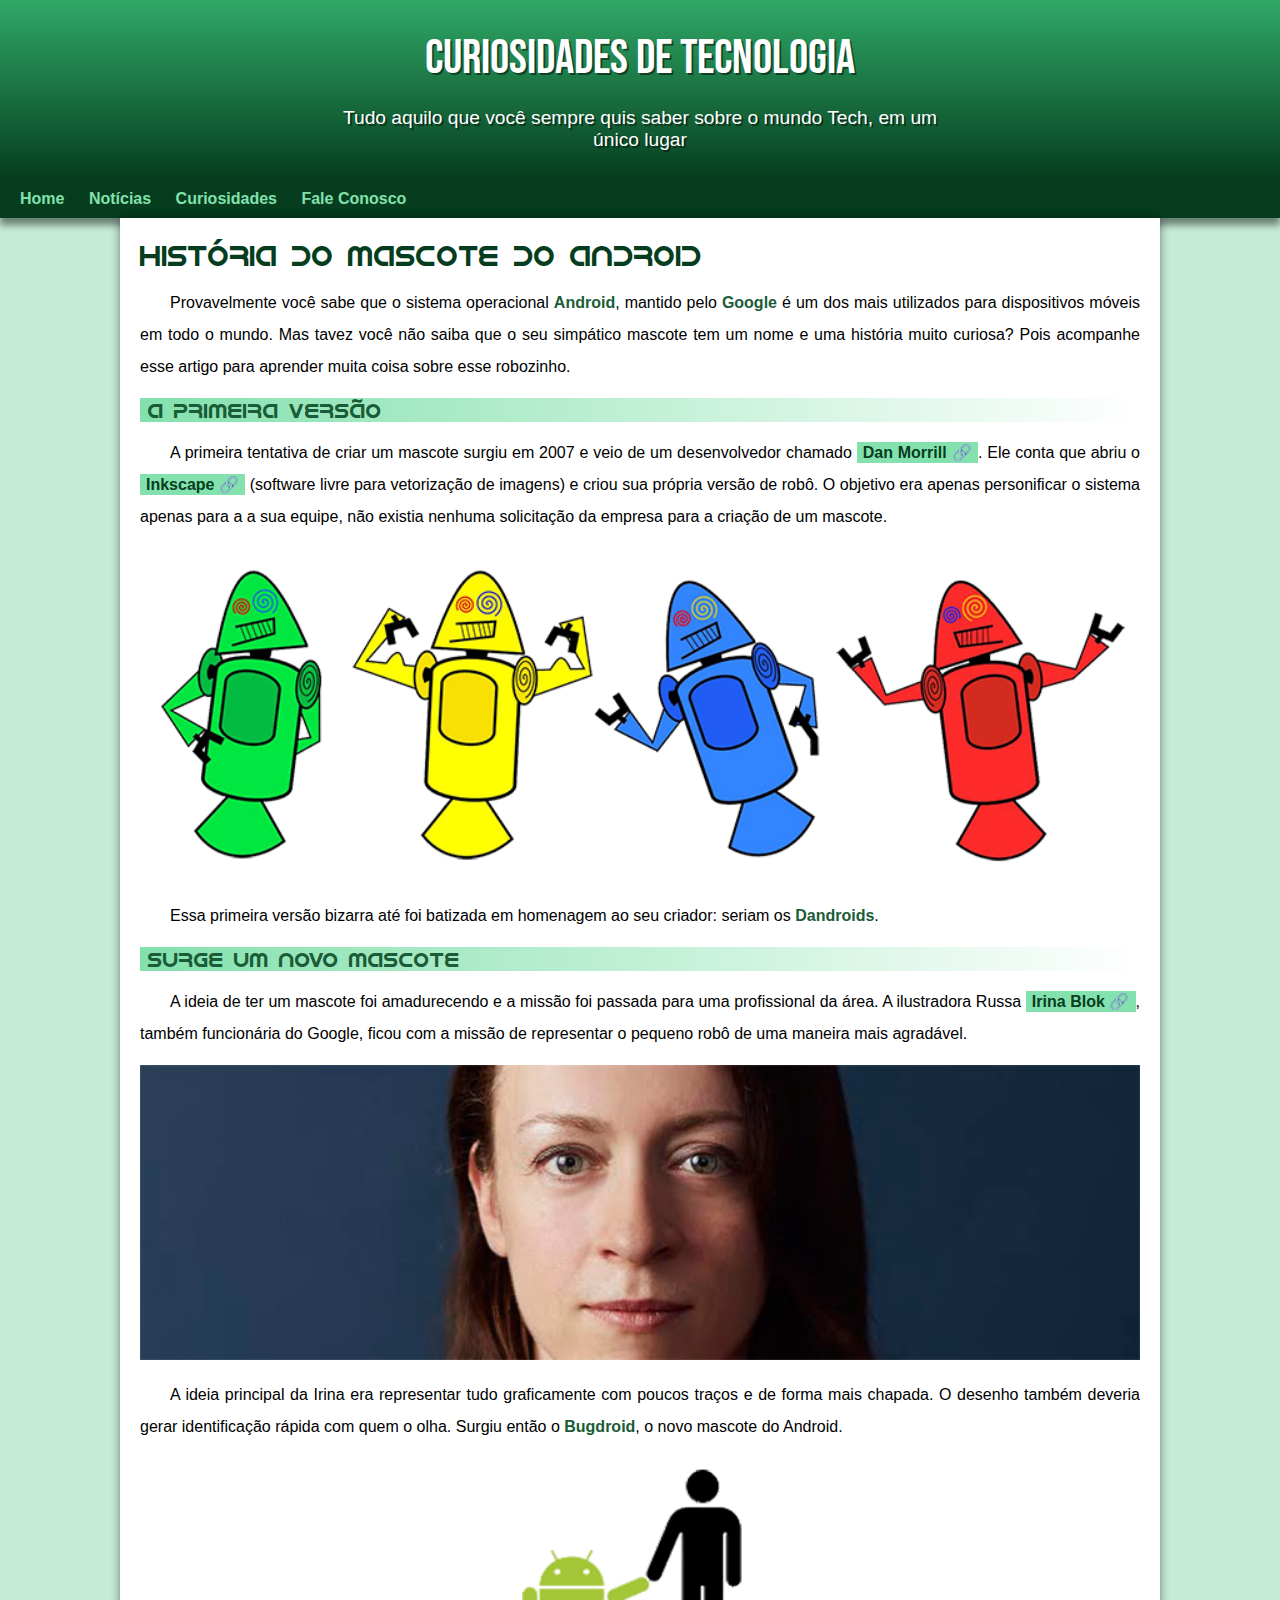
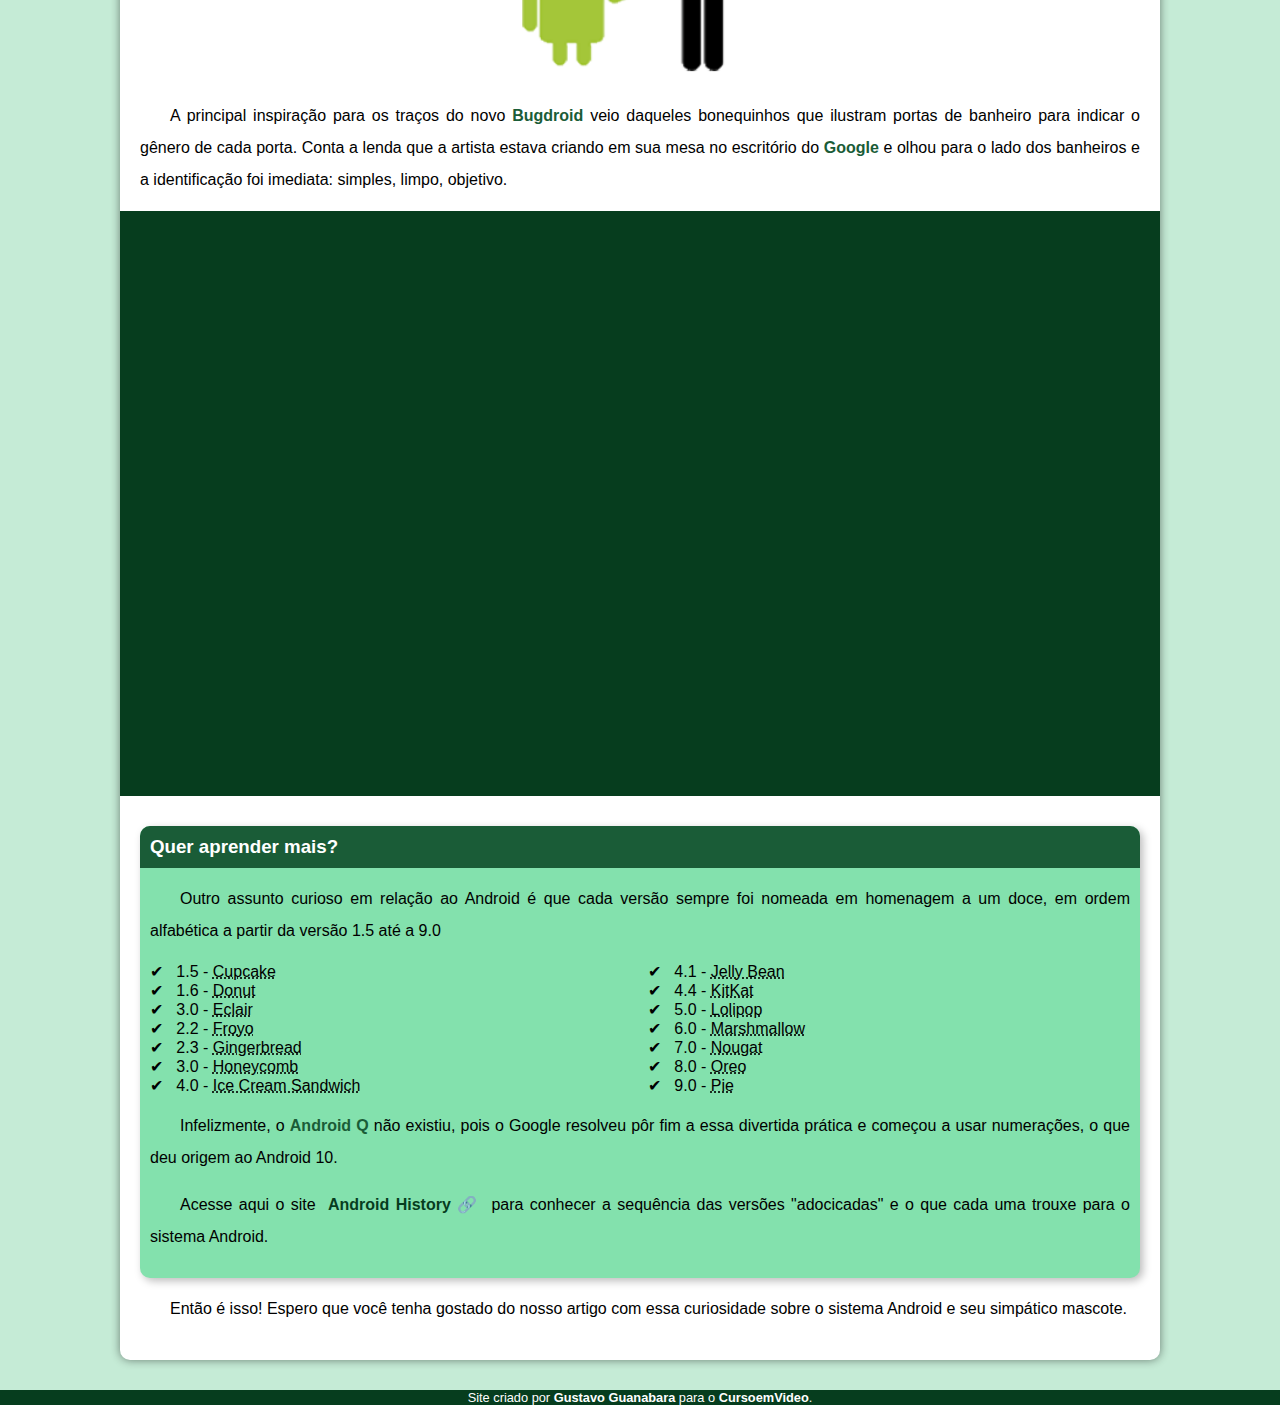
==== index.html @ 75bbc8ea "att" ====
<!DOCTYPE html>
<html lang="pt-br">
<head>
    <meta charset="UTF-8">
    <meta http-equiv="X-UA-Compatible" content="IE=edge">
    <meta name="viewport" content="width=device-width, initial-scale=1.0">
    <title>Como surgiu o mascote do Andoroid</title>
    <link rel="shortcut icon" href="imagens/favicon.ico" type="image/x-icon">
    <link rel="stylesheet" href="estilo/style.css">
</head>
<body>
    <header>
        <h1>Curiosidades de Tecnologia</h1>
        <p>Tudo aquilo que você sempre quis saber sobre o mundo Tech, em um único lugar</p>
    </header>
    <nav> 
        <a href="#">Home</a>
        <a href="#">Notícias</a>
        <a href="#">Curiosidades</a>
        <a href="#">Fale Conosco</a>
    </nav>
    <main>
        <article>
            <h1>História do Mascote do Android</h1>

            <p>Provavelmente você sabe que o sistema operacional <strong>Android</strong>, mantido pelo <strong>Google</strong> é um dos mais utilizados para dispositivos móveis em todo o mundo. Mas tavez você não saiba que o seu simpático mascote tem um nome e uma história muito curiosa? Pois acompanhe esse artigo para aprender muita coisa sobre esse robozinho.</p>

            <h2>A primeira versão</h2>

            <p>A primeira tentativa de criar um mascote surgiu em 2007 e veio de um desenvolvedor chamado <a href="https://androidcommunity.com/dan-morrill-shows-us-the-android-mascot-that-almost-was-20130103/" target="_blank" class="externo">Dan Morrill</a>. Ele conta que abriu o <a href="https://inkscape.org/" target="_blank" class="externo">Inkscape</a> (software livre para vetorização de imagens) e criou sua própria versão de robô. O objetivo era apenas personificar o sistema apenas para a a sua equipe, não existia nenhuma solicitação da empresa para a criação de um mascote.</p>

            <picture>
                <source media="(max-width: 670px)" srcset="imagens/dan-droids-pq.png">
                <img src="imagens/dan-droids.png" alt="Primeiro mascote do androide">
            </picture>

            <p>Essa primeira versão bizarra até foi batizada em homenagem ao seu criador: seriam os <strong>Dandroids</strong>.</p>

            <h2>Surge um novo mascote</h2>

            <p>A ideia de ter um mascote foi amadurecendo e a missão foi passada para uma profissional da área. A ilustradora Russa <a href="https://www.irinablok.com/" target="_blank" class="externo">Irina Blok</a>, também funcionária do Google, ficou com a missão de representar o pequeno robô de uma maneira mais agradável.</p>

            <picture>
                <source media="(max-width: 670px)" srcset="imagens/irina-blok-pq.jpg">
                <img src="imagens/irina-blok.jpg" alt="Irina Block, criadoa do Bugdroid">
            </picture>

            <p>A ideia principal da Irina era representar tudo graficamente com poucos traços e de forma mais chapada. O desenho também deveria gerar identificação rápida com quem o olha. Surgiu então o <strong>Bugdroid</strong>, o novo mascote do Android.</p>

            <img src="imagens/bugdroid.png" class="pequena" alt="Bugdroid">

            <p>A principal inspiração para os traços do novo <strong>Bugdroid</strong> veio daqueles bonequinhos que ilustram portas de banheiro para indicar o gênero de cada porta. Conta a lenda que a artista estava criando em sua mesa no escritório do <strong>Google</strong> e olhou para o lado dos banheiros e a identificação foi imediata: simples, limpo, objetivo.</p>

            <div class="video">
                <iframe width="560" height="315" src="https://www.youtube.com/embed/l2UDgpLz20M" title="YouTube video player" frameborder="0" allow="accelerometer; autoplay; clipboard-write; encrypted-media; gyroscope; picture-in-picture" allowfullscreen></iframe>
            </div>
            
           <aside>
                <h3>Quer aprender mais?</h3>

                <p>Outro assunto curioso em relação ao Android é que cada versão sempre foi nomeada em homenagem a um doce, em ordem alfabética a partir da versão 1.5 até a 9.0</p>

                <ul>
                    <li>
                        1.5 - <abbr title="Bolo de Copo">Cupcake</abbr>
                    </li>
                    <li>
                        1.6 - <abbr title="Rosquinha">Donut</abbr>
                    </li>
                    <li>
                        3.0 - <abbr title="Bomba">Eclair</abbr>
                    </li>
                    <li>
                        2.2 - <abbr title="Iogurte Congelado">Froyo</abbr>
                    </li>
                    <li>
                        2.3 - <abbr title="Biscoito de Gengibre">Gingerbread</abbr>
                    </li>
                    <li>
                        3.0 - <abbr title="Favo de Mel">Honeycomb</abbr>
                    </li>
                    <li>
                        4.0 - <abbr title="Sanduíche de Sorvete">Ice Cream Sandwich</abbr>
                    </li>
                    <li>
                        4.1 - <abbr title="Jujuba">Jelly Bean</abbr>
                    </li>
                    <li>
                        4.4 - <abbr title="KitKat">KitKat</abbr>
                    </li>
                    <li>
                        5.0 - <abbr title="Pirulito">Lolipop</abbr>
                    </li>
                    <li>
                        6.0 - <abbr title="Marshmallow">Marshmallow</abbr>
                    </li>
                    <li>
                        7.0 - <abbr title="Torrone">Nougat</abbr>
                    </li>
                    <li>
                        8.0 - <abbr title="Oreo">Oreo</abbr>
                    </li>
                    <li>
                        9.0 - <abbr title="Torta">Pie</abbr>
                    </li>
                </ul>

                <p>
                    Infelizmente, o <strong>Android Q</strong> não existiu, pois o Google resolveu pôr fim a essa divertida prática e começou a usar numerações, o que deu origem ao Android 10.
                </p>
                <p>
                    Acesse aqui o site <a href="https://www.android.com/intl/pt-BR_br/history/" target="_blank" class="externo">Android History</a> para conhecer a sequência das versões "adocicadas" e o que cada uma trouxe para o sistema Android.
                </p>
               
            </aside>
           
            <p>Então é isso! Espero que você tenha gostado do nosso artigo com essa curiosidade sobre o sistema Android e seu simpático mascote.</p>
        </article>
    </main>
    <footer>
        <p>Site criado por <a href="https://github.com/gustavoguanabara" target="_blank">Gustavo Guanabara</a> para o <a href="https://www.youtube.com/cursoemvideo" target="_blank">CursoemVideo</a>.</p>
    </footer>
</body>
</html>
---- estilo/style.css ----
@charset "UTF-8";

@import url('https://fonts.googleapis.com/css2?family=Bebas+Neue&family=Berkshire+Swash&display=swap');

@font-face{
    font-family: 'Android';
    src: url('../fontes/idroid.otf') format('opentype');
    font-weight: normal;
}

/*
#c5ebd6
#83e1ad
#3ddc84
#2fa866
#1a5c37
#063d1e
*/
:root{
    --cor0: #c5ebd6;
    --cor1: #83e1ad;
    --cor2: #3ddc84;
    --cor3: #2fa866;
    --cor4: #1a5c37;
    --cor5: #063d1e;
    
    --fonte-padrao: arial, verdana, helvetica, sans-serif;
    --fonte-destaque: 'Bebas Neue', serif;
    --fonte-android: 'Android', serif;
}
* {
    margin: 0px;
    padding: 0px;
}

body {
    background-color: var(--cor0);
    font-family: var(--fonte-padrao);
}

a.externo::after{
    content: '\00a0\1F517';
}
header {
    background-image: linear-gradient(to bottom, var(--cor3), var(--cor5));
    min-height: 150px;
    text-align: center;
    padding-top: 30px;
    
}
header > h1 {
    color: white;
    font-family: var(--fonte-destaque);
    font-size: 3em;
    font-weight: normal;
    margin-bottom: 20px;
    text-shadow: 2px 2px 0px rgba(0, 0, 0, 0.473);
    
}
header > p {
    font-family: var(--fonte-padrao);
    font-size: 1.2em;
    color: white;
    max-width: 600px;
    padding-right: 10px;
    padding-left: 10px;
    margin: auto;
    margin-bottom: 20px;
    text-shadow: 2px 2px 0px rgba(0, 0, 0, 0.473);

}
nav{
    background-color: var(--cor5);
    padding: 10px;
    box-shadow: 0px 7px 7px rgba(0, 0, 0, 0.459);
}
nav > a {
    color: var(--cor1);
    padding: 10px;
    border-radius: 5px;
    text-decoration: none;
    font-weight: bold;
    transition-duration: 0.3s;
}
nav > a:hover{
    background-color: var(--cor3);
    color: var(--cor5);
}
main{
    min-width: 300px;
    max-width: 1000px;
    margin: auto;
    margin-bottom: 30px;
    padding: 20px;
    background-color: white;
    box-shadow: 0px 0px 10px rgba(0, 0, 0, 0.466);
    border-bottom-left-radius: 10px;
    border-bottom-right-radius: 10px;
}


main  h1 {
    color: var(--cor5);
    font-family: var(--fonte-android);
    font-weight: normal;
    font-size: 1.8em;
}
main h2 {
    font-family: var(--fonte-android);
    color: var(--cor4);
    font-size: 1.3em;
    font-weight: normal;
    background-image: linear-gradient(to right, var(--cor1), transparent);
    text-indent: 8px;
}
main p {
    margin: 15px 0px 15px 0px;
    text-align: justify;
    text-indent: 30px;
    font-size: 1em;
    line-height: 2em;
}
main strong{
    color: var(--cor4);
    font-weight: bold;
    
}
main img {
    width: 100%;
}
main a {
    text-decoration: none;
    font-weight: bold;
    color: var(--cor5);
    background-color: var(--cor1);
    background-color: var(--cor1);
    padding: 2px 6px;
    
}
main a:hover{
    text-decoration: underline;
    color: var(--cor4);
}
main img.pequena{
    max-width: 350px;
    display: block;
    margin: auto;

}
div.video{
    background-color: var(--cor5);
    margin: 0px -20px 30px -20px;
    padding: 20px;
    padding-bottom: 56.5%;
    position: relative;
}
div.video > iframe{
    position: absolute;
    top: 5% ;
    left: 5%;
    width: 90%;
    height: 90%;
}
aside{
    background-color: var(--cor1);
    padding: 10px;
    border-radius: 10px;
    box-shadow: 3px 3px 8px rgba(0, 0, 0, 0.267);
}
aside > ul{
    list-style-position: inside;
    columns: 2;
    list-style-type: '\2714\00a0\00a0';
}
aside > h3 {
    background-color: var(--cor4);
    color: white;
    padding: 10px;
    margin: -10px -10px 0px -10px ;
    border-radius: 10px 10px 0px 0px;
}
footer{
    background-color: var(--cor5);
    color: white;
    text-align: center;
    font-size: 0.8em;
}
footer a {
    color: white;
    font-weight: bolder;
    text-decoration: none;
}
footer a:hover{
    text-decoration: underline;
    color: var(--cor1);
}
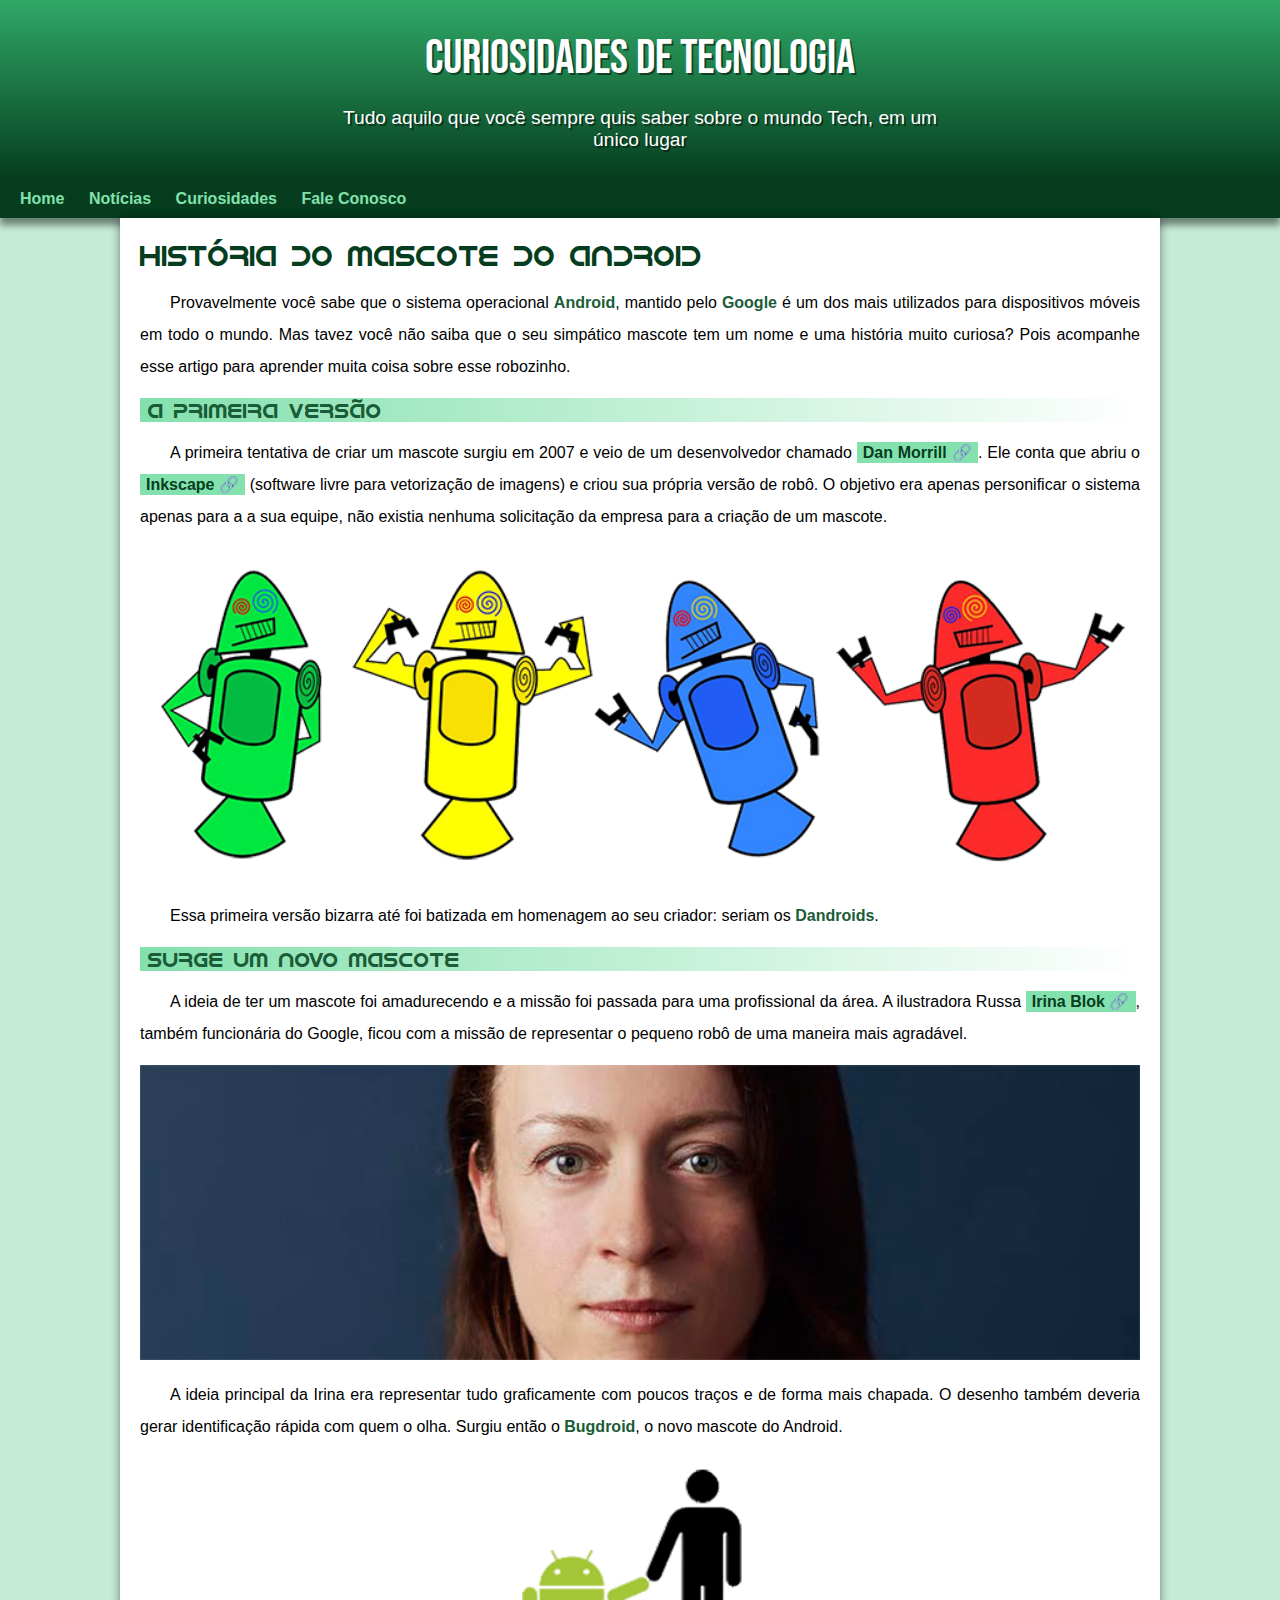
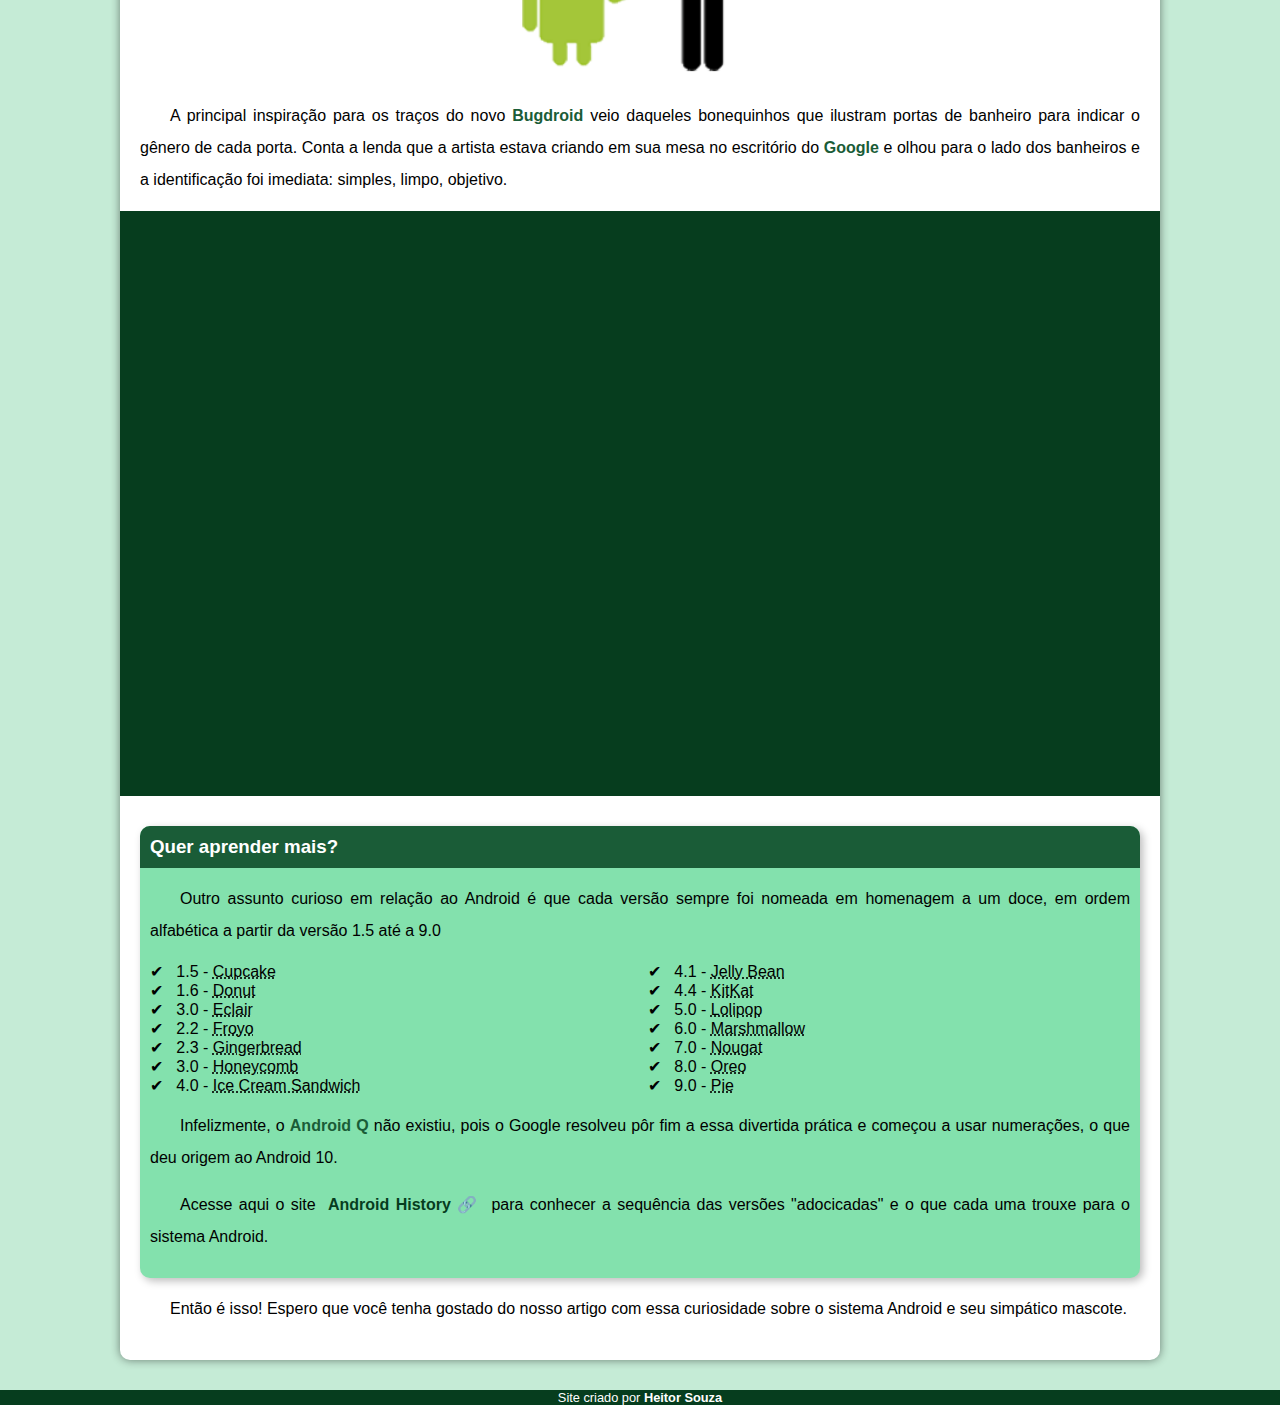
==== commit 4912b258: "att" ====
--- a/index.html
+++ b/index.html
@@ -118,7 +118,7 @@
         </article>
     </main>
     <footer>
-        <p>Site criado por <a href="https://github.com/gustavoguanabara" target="_blank">Gustavo Guanabara</a> para o <a href="https://www.youtube.com/cursoemvideo" target="_blank">CursoemVideo</a>.</p>
+        <p>Site criado por <a href="https://www.instagram.com/sousa_heitor7/" target="_blank">Heitor Souza</a></p>
     </footer>
 </body>
 </html>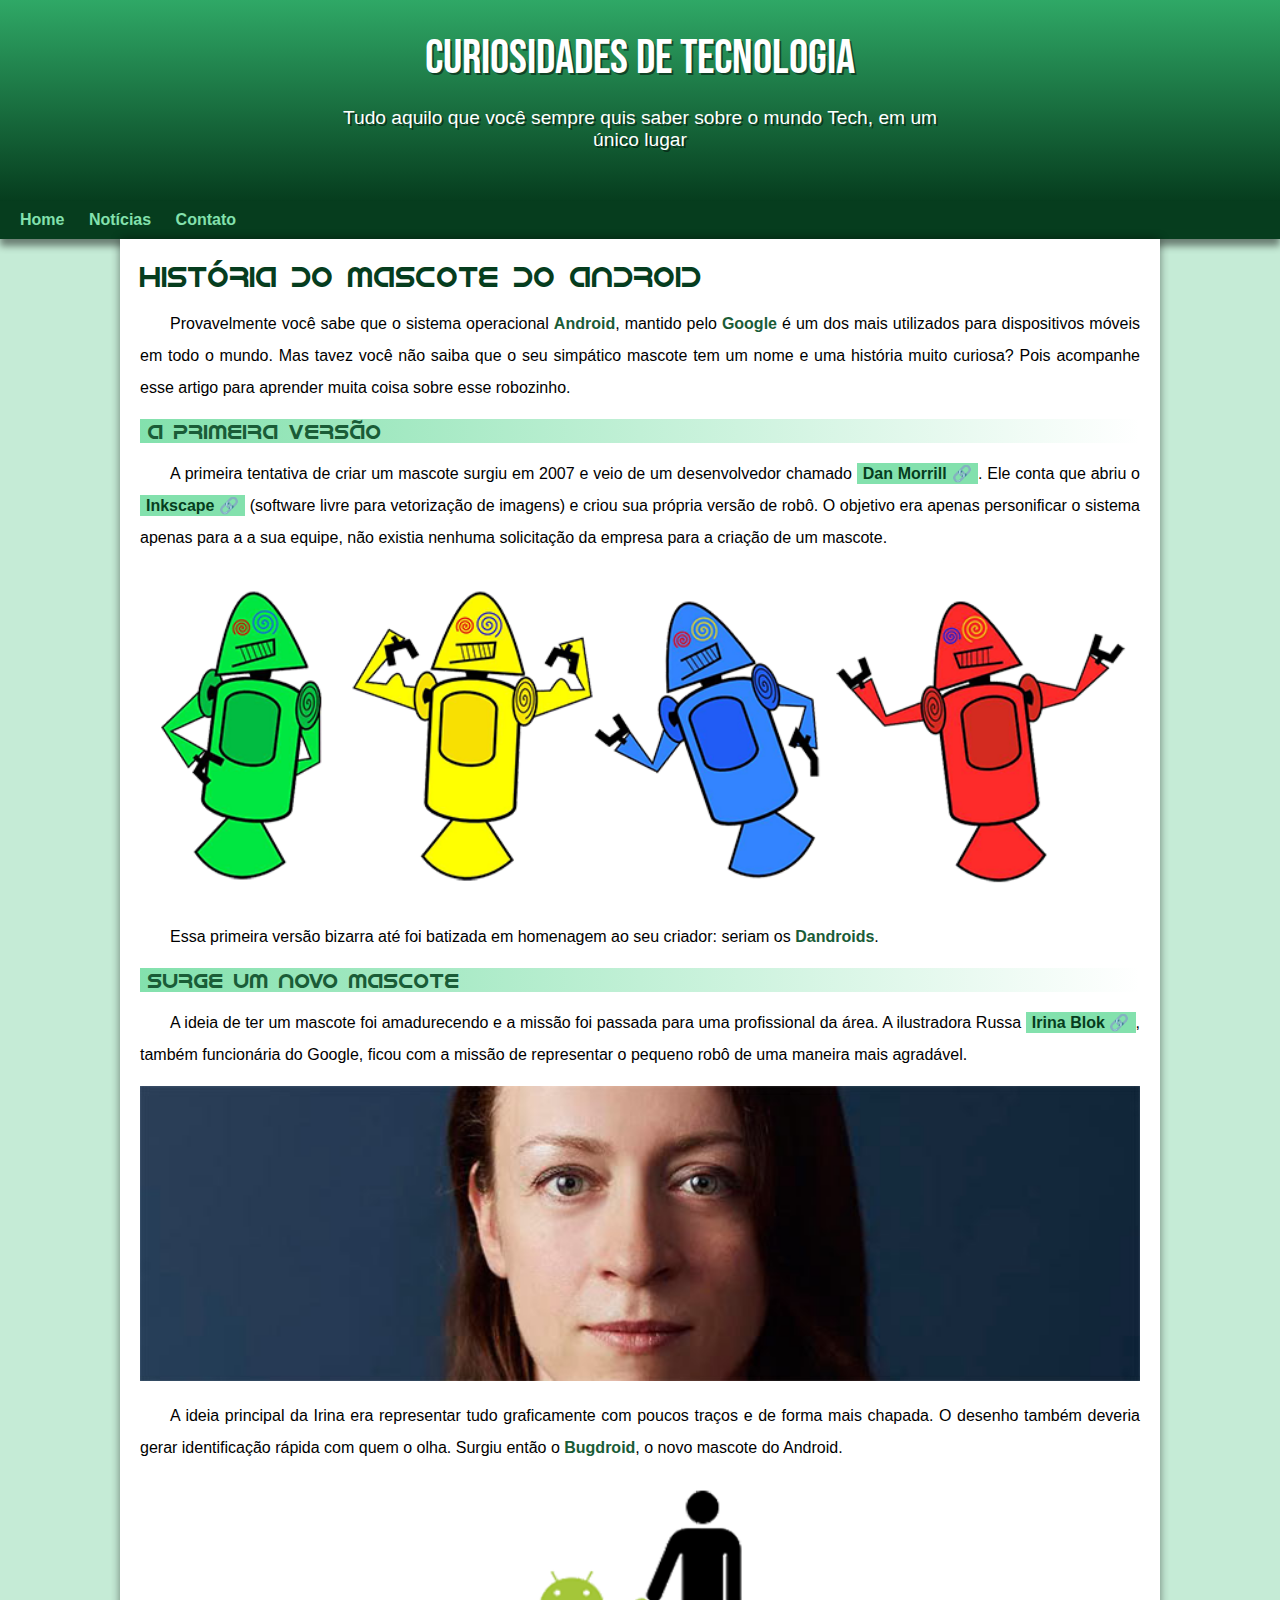
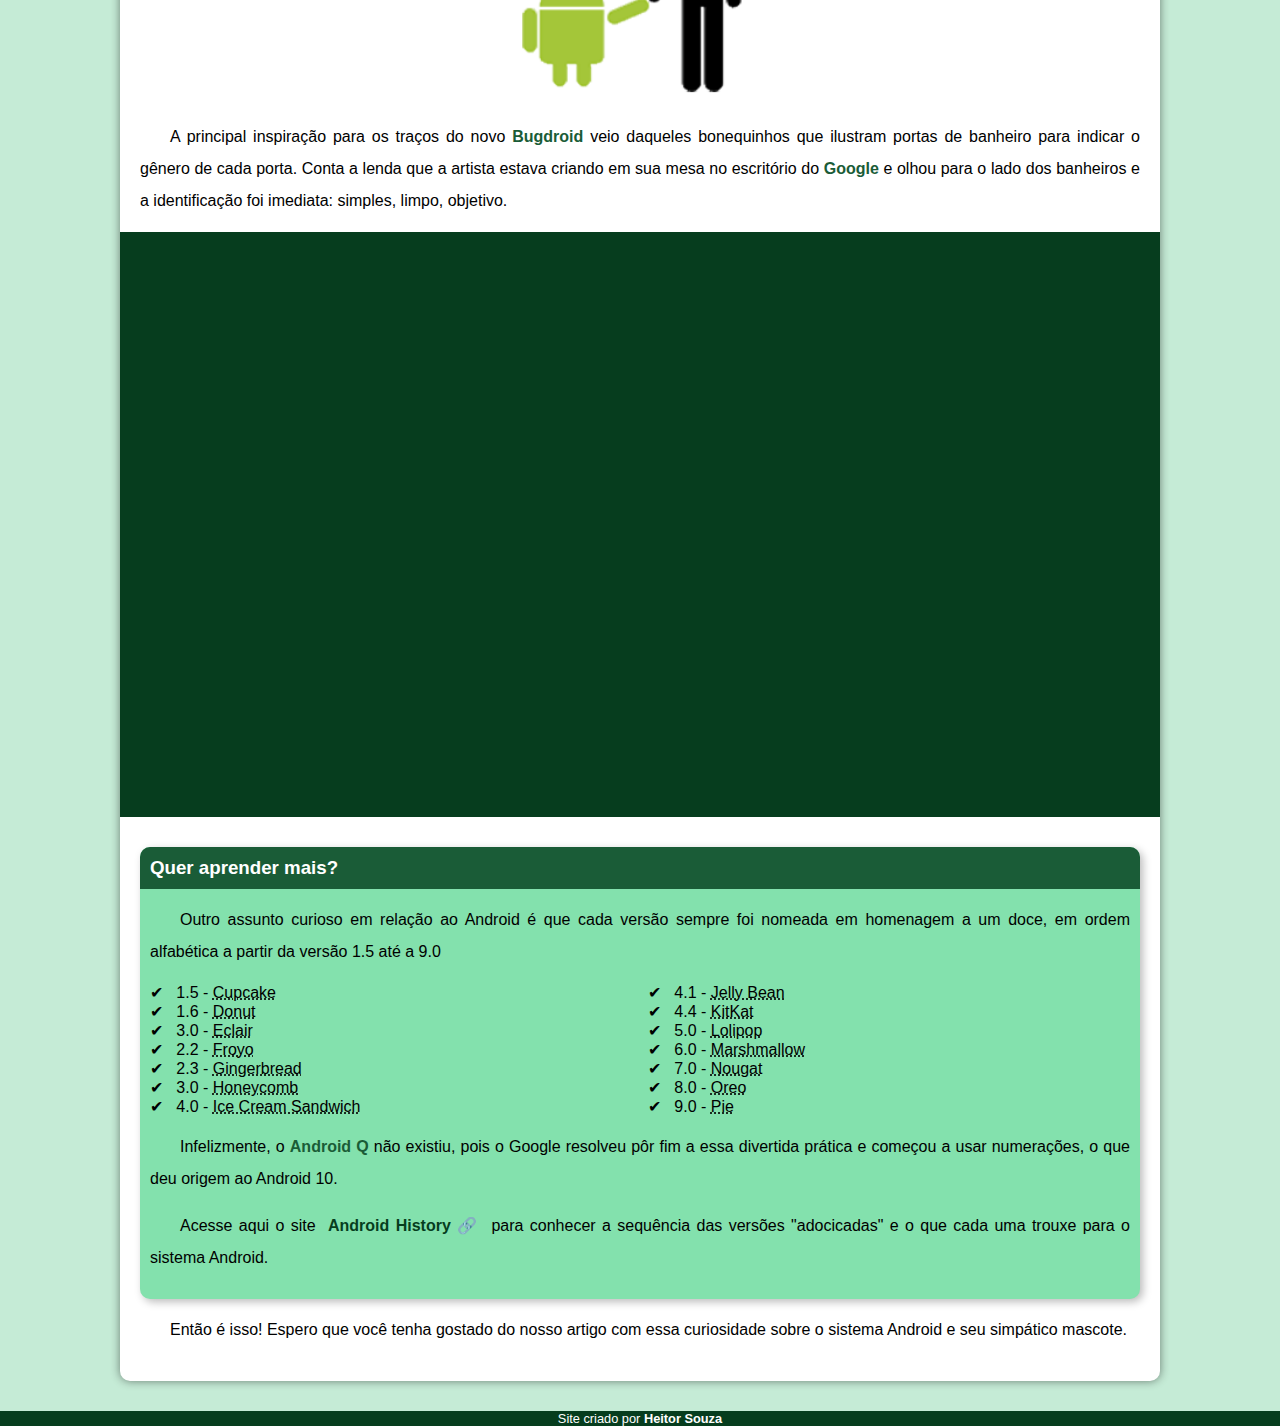
==== commit 345911d5: "problema resolvido" ====
--- a/index.html
+++ b/index.html
@@ -16,8 +16,7 @@
     <nav> 
         <a href="#">Home</a>
         <a href="#">Notícias</a>
-        <a href="#">Curiosidades</a>
-        <a href="#">Fale Conosco</a>
+        <a href="#">Contato</a>
     </nav>
     <main>
         <article>
--- a/estilo/style.css
+++ b/estilo/style.css
@@ -65,7 +65,7 @@
     padding-right: 10px;
     padding-left: 10px;
     margin: auto;
-    margin-bottom: 20px;
+    padding-bottom: 50px;
     text-shadow: 2px 2px 0px rgba(0, 0, 0, 0.473);
 
 }
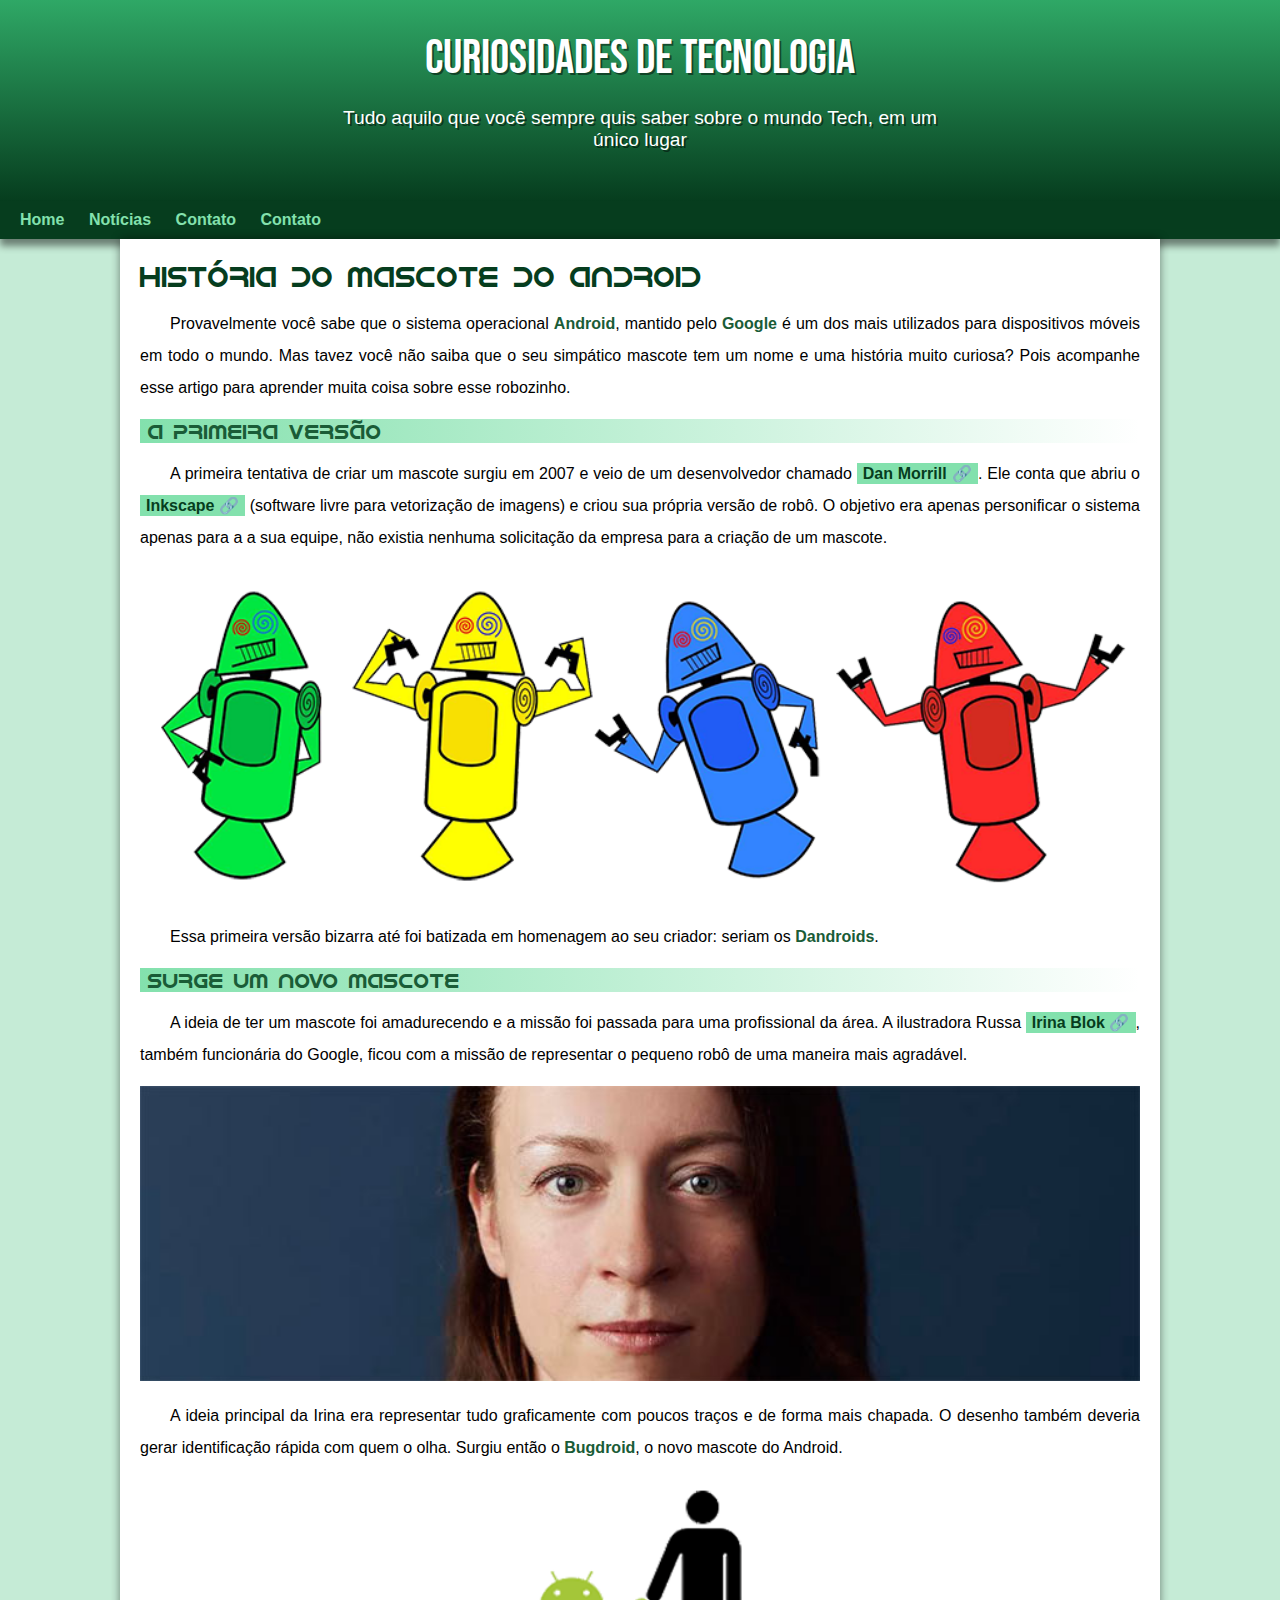
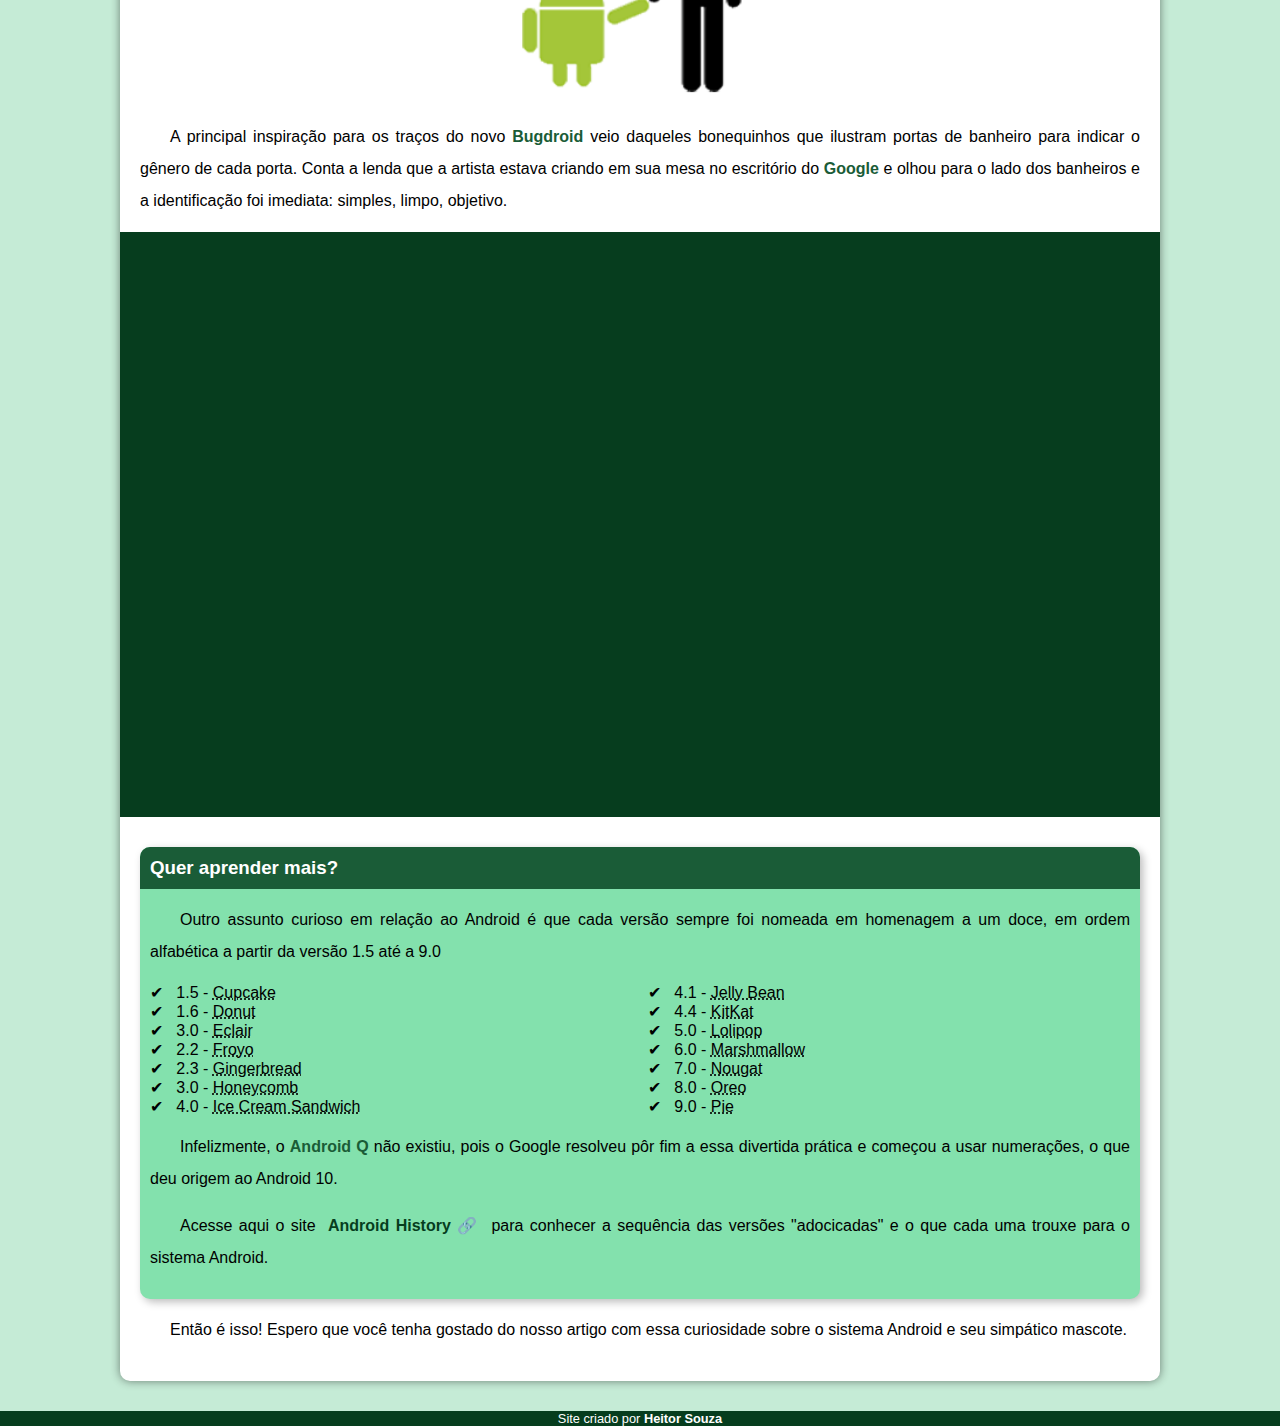
==== commit b5906cab: "teste" ====
--- a/index.html
+++ b/index.html
@@ -16,6 +16,7 @@
     <nav> 
         <a href="#">Home</a>
         <a href="#">Notícias</a>
+        <a href="#">Contato</a>
         <a href="#">Contato</a>
     </nav>
     <main>
--- a/estilo/style.css
+++ b/estilo/style.css
@@ -67,7 +67,6 @@
     margin: auto;
     padding-bottom: 50px;
     text-shadow: 2px 2px 0px rgba(0, 0, 0, 0.473);
-
 }
 nav{
     background-color: var(--cor5);
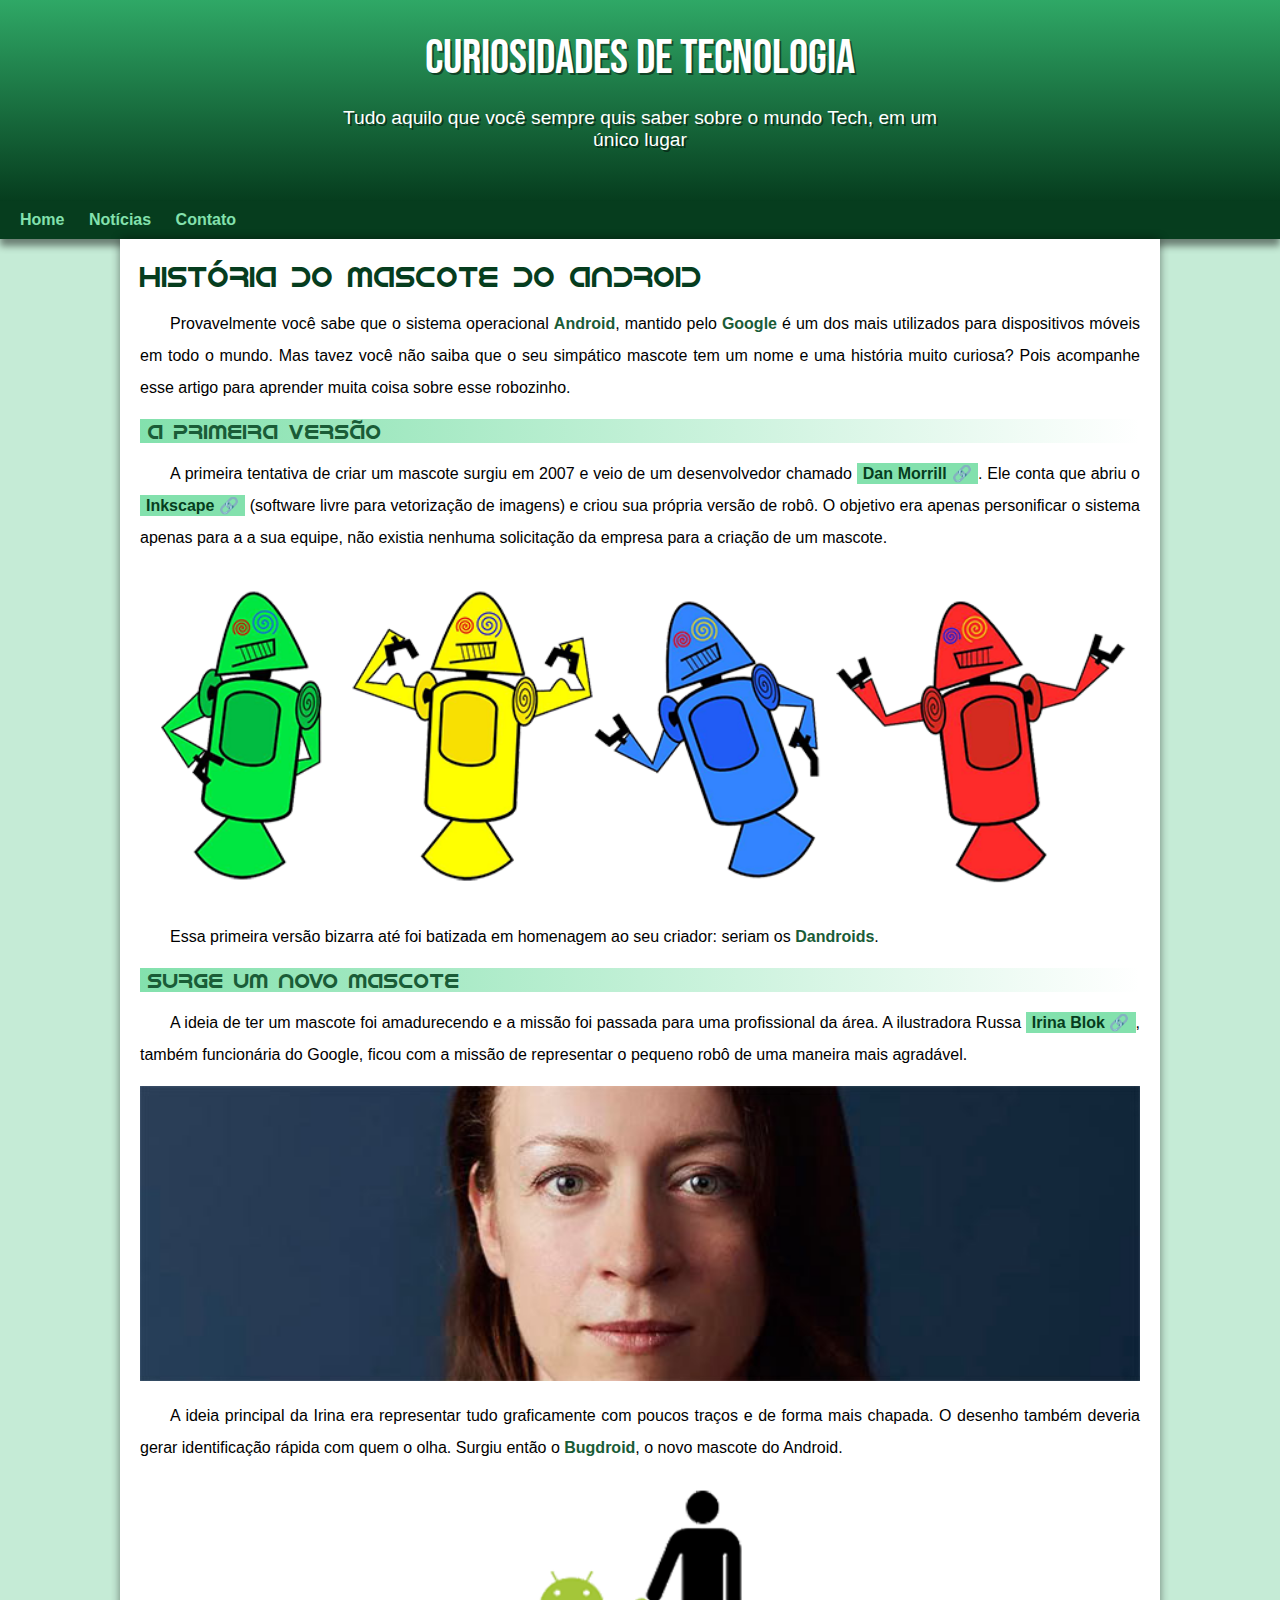
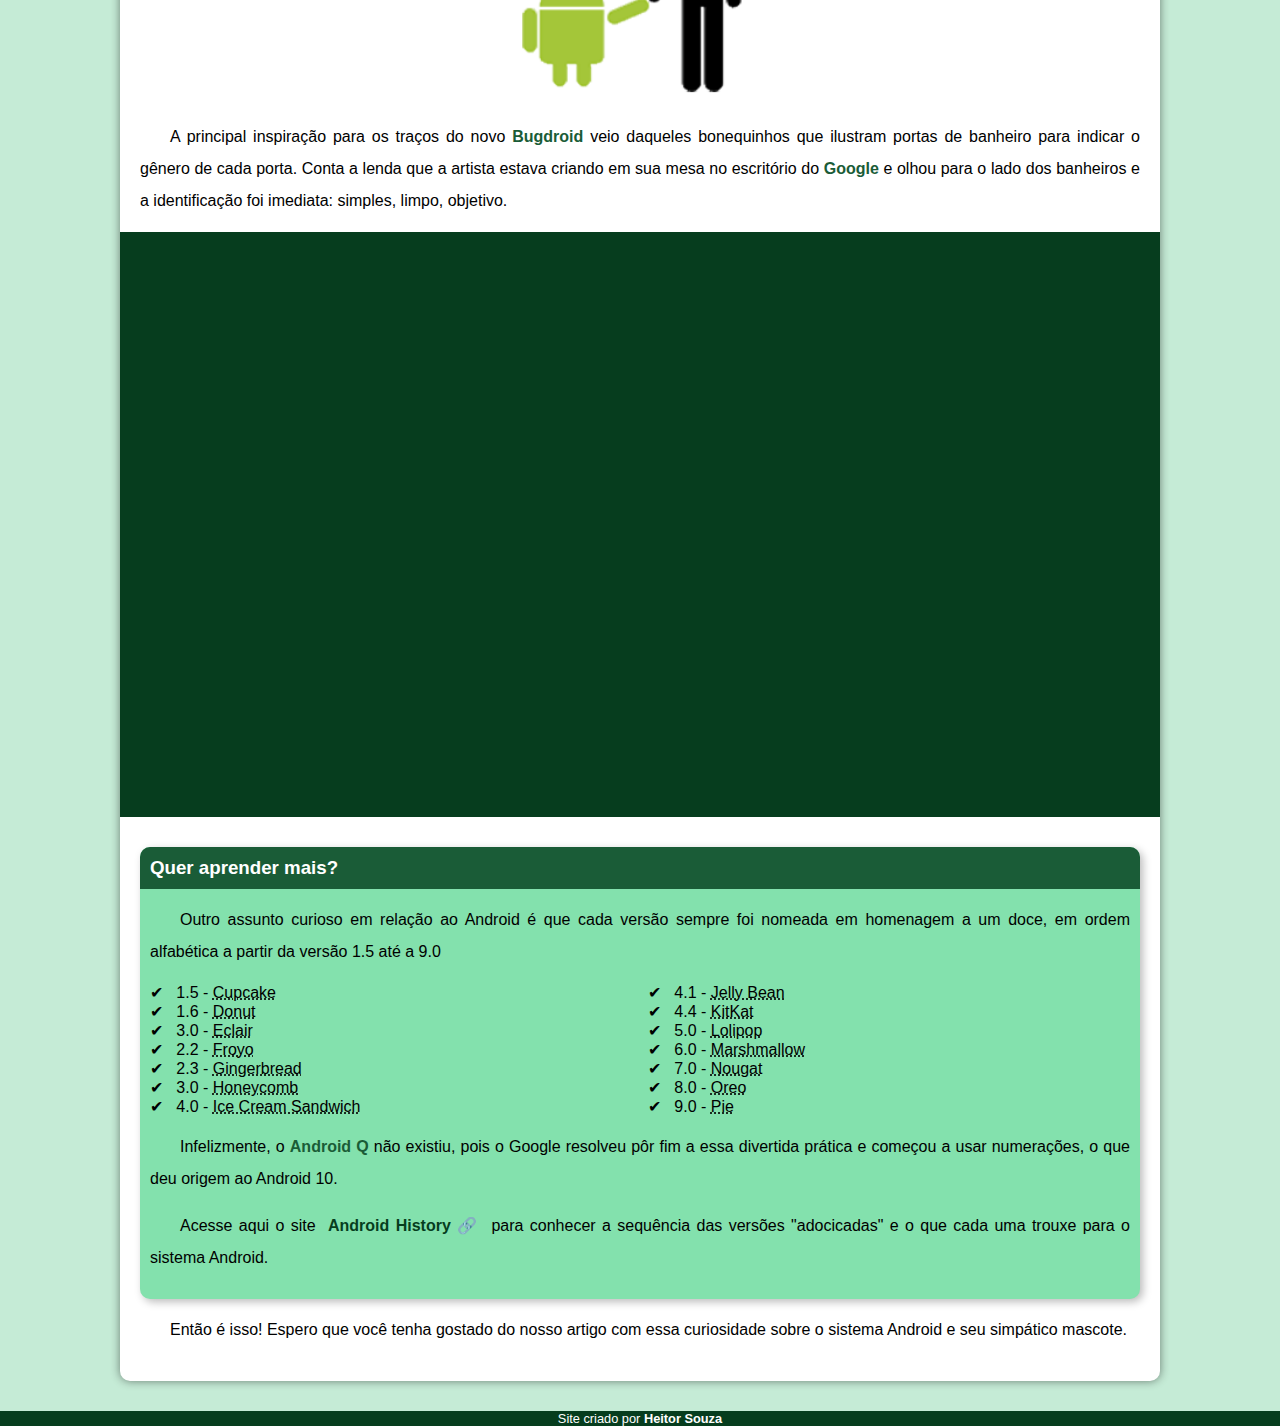
==== commit 7b404015: "outro teste" ====
--- a/index.html
+++ b/index.html
@@ -16,7 +16,6 @@
     <nav> 
         <a href="#">Home</a>
         <a href="#">Notícias</a>
-        <a href="#">Contato</a>
         <a href="#">Contato</a>
     </nav>
     <main>
--- a/estilo/style.css
+++ b/estilo/style.css
@@ -65,7 +65,7 @@
     padding-right: 10px;
     padding-left: 10px;
     margin: auto;
-    padding-bottom: 50px;
+    padding-bottom: 50px; 
     text-shadow: 2px 2px 0px rgba(0, 0, 0, 0.473);
 }
 nav{
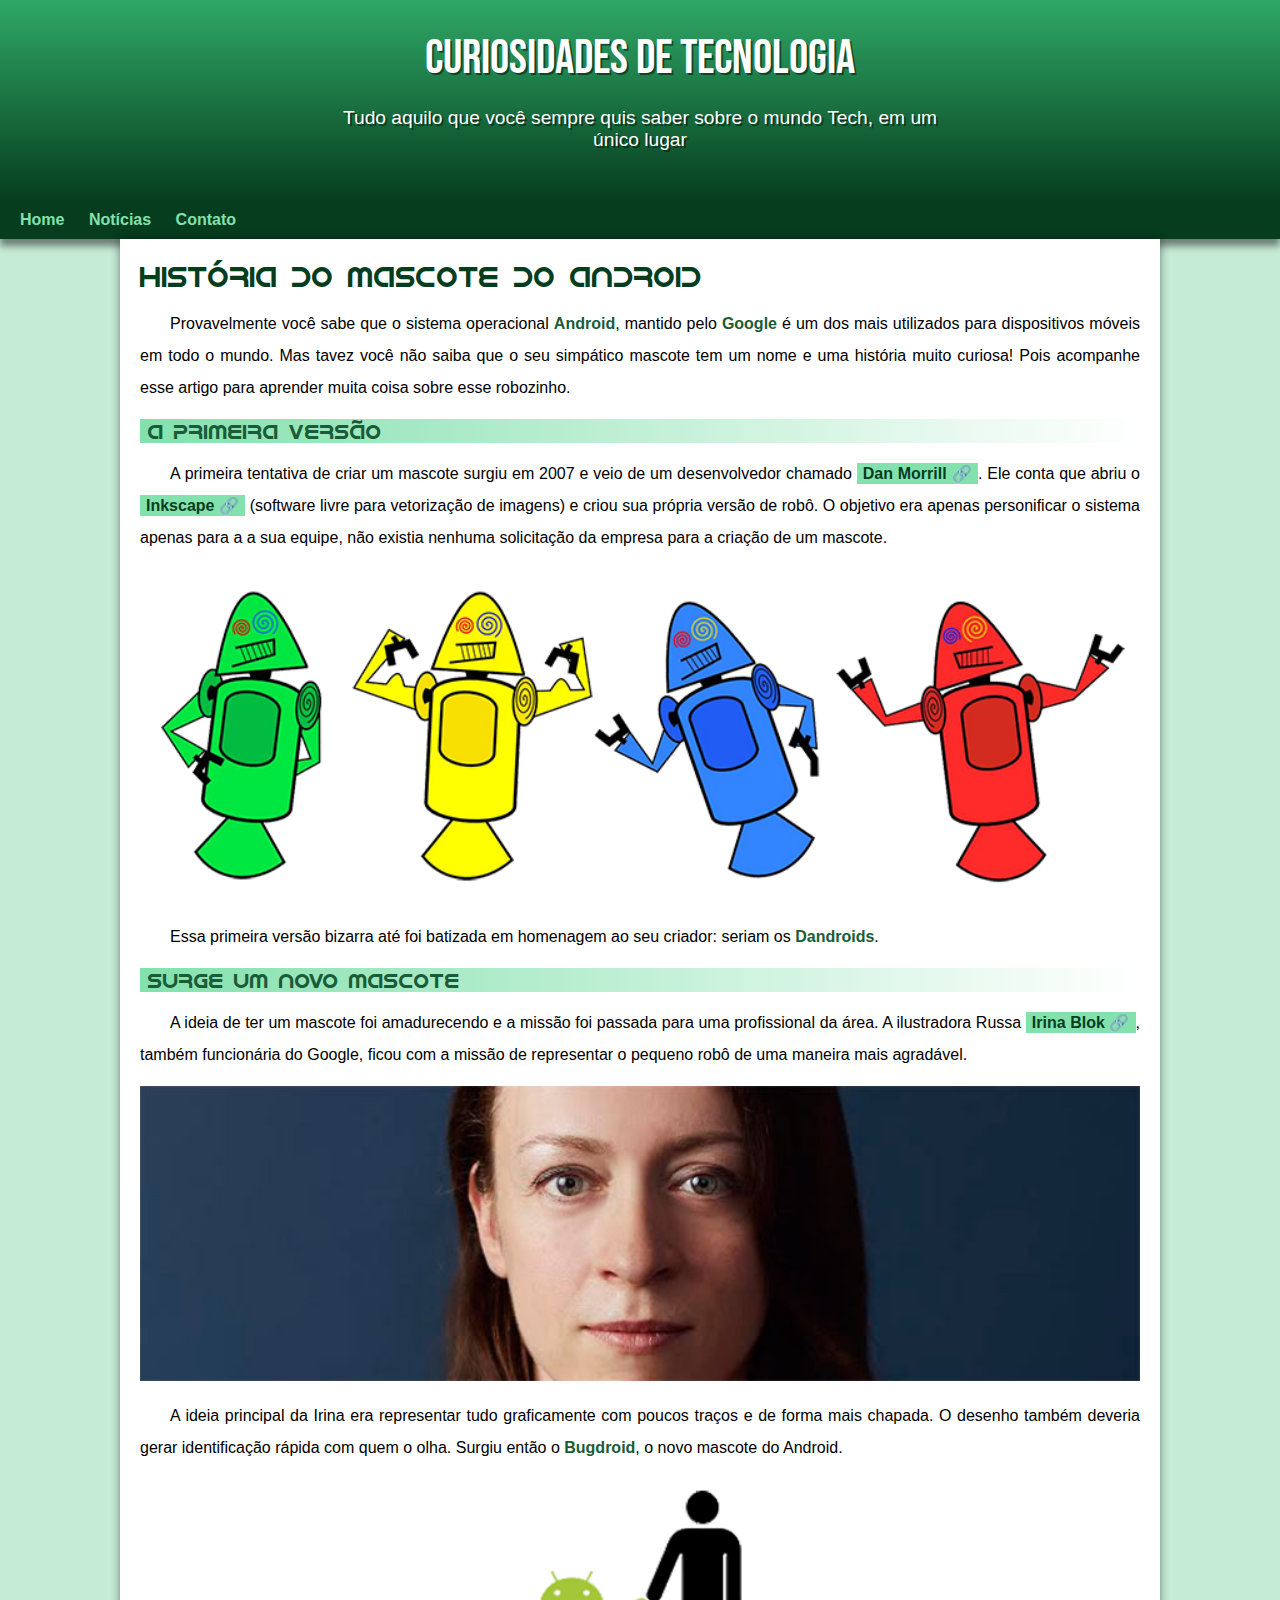
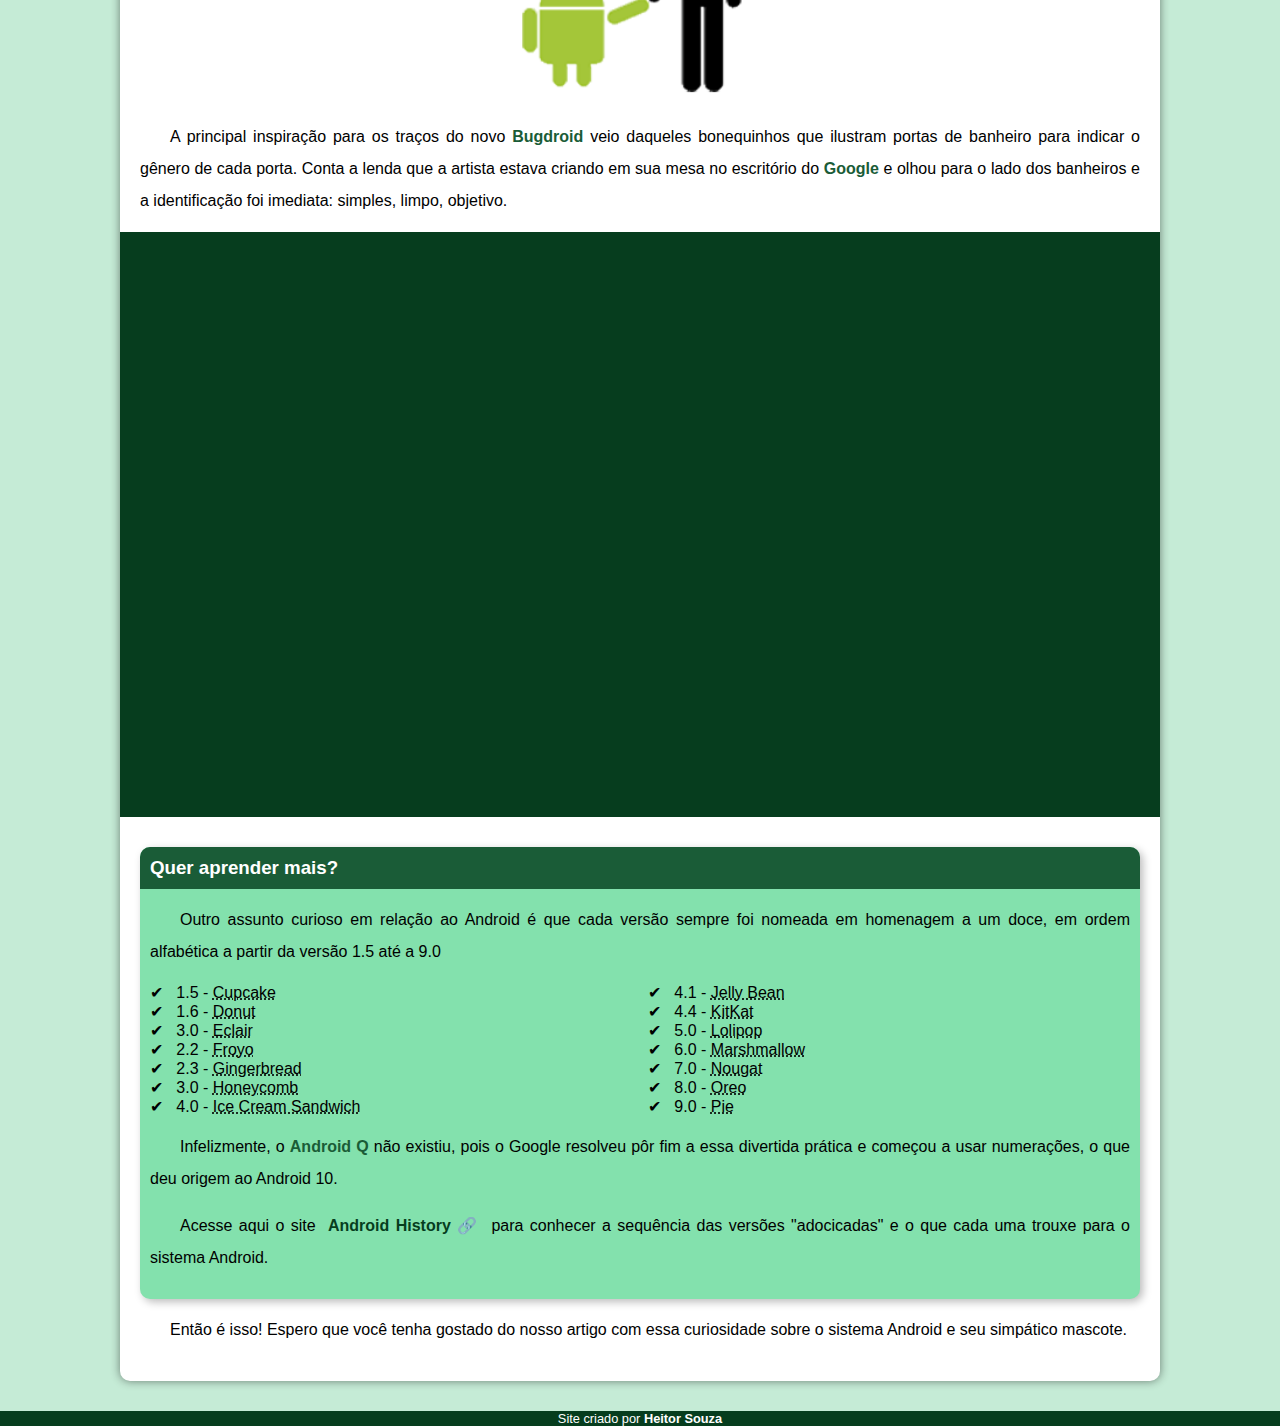
==== commit 5111cff7: "correcao" ====
--- a/index.html
+++ b/index.html
@@ -22,7 +22,7 @@
         <article>
             <h1>História do Mascote do Android</h1>
 
-            <p>Provavelmente você sabe que o sistema operacional <strong>Android</strong>, mantido pelo <strong>Google</strong> é um dos mais utilizados para dispositivos móveis em todo o mundo. Mas tavez você não saiba que o seu simpático mascote tem um nome e uma história muito curiosa? Pois acompanhe esse artigo para aprender muita coisa sobre esse robozinho.</p>
+            <p>Provavelmente você sabe que o sistema operacional <strong>Android</strong>, mantido pelo <strong>Google</strong> é um dos mais utilizados para dispositivos móveis em todo o mundo. Mas tavez você não saiba que o seu simpático mascote tem um nome e uma história muito curiosa! Pois acompanhe esse artigo para aprender muita coisa sobre esse robozinho.</p>
 
             <h2>A primeira versão</h2>
 
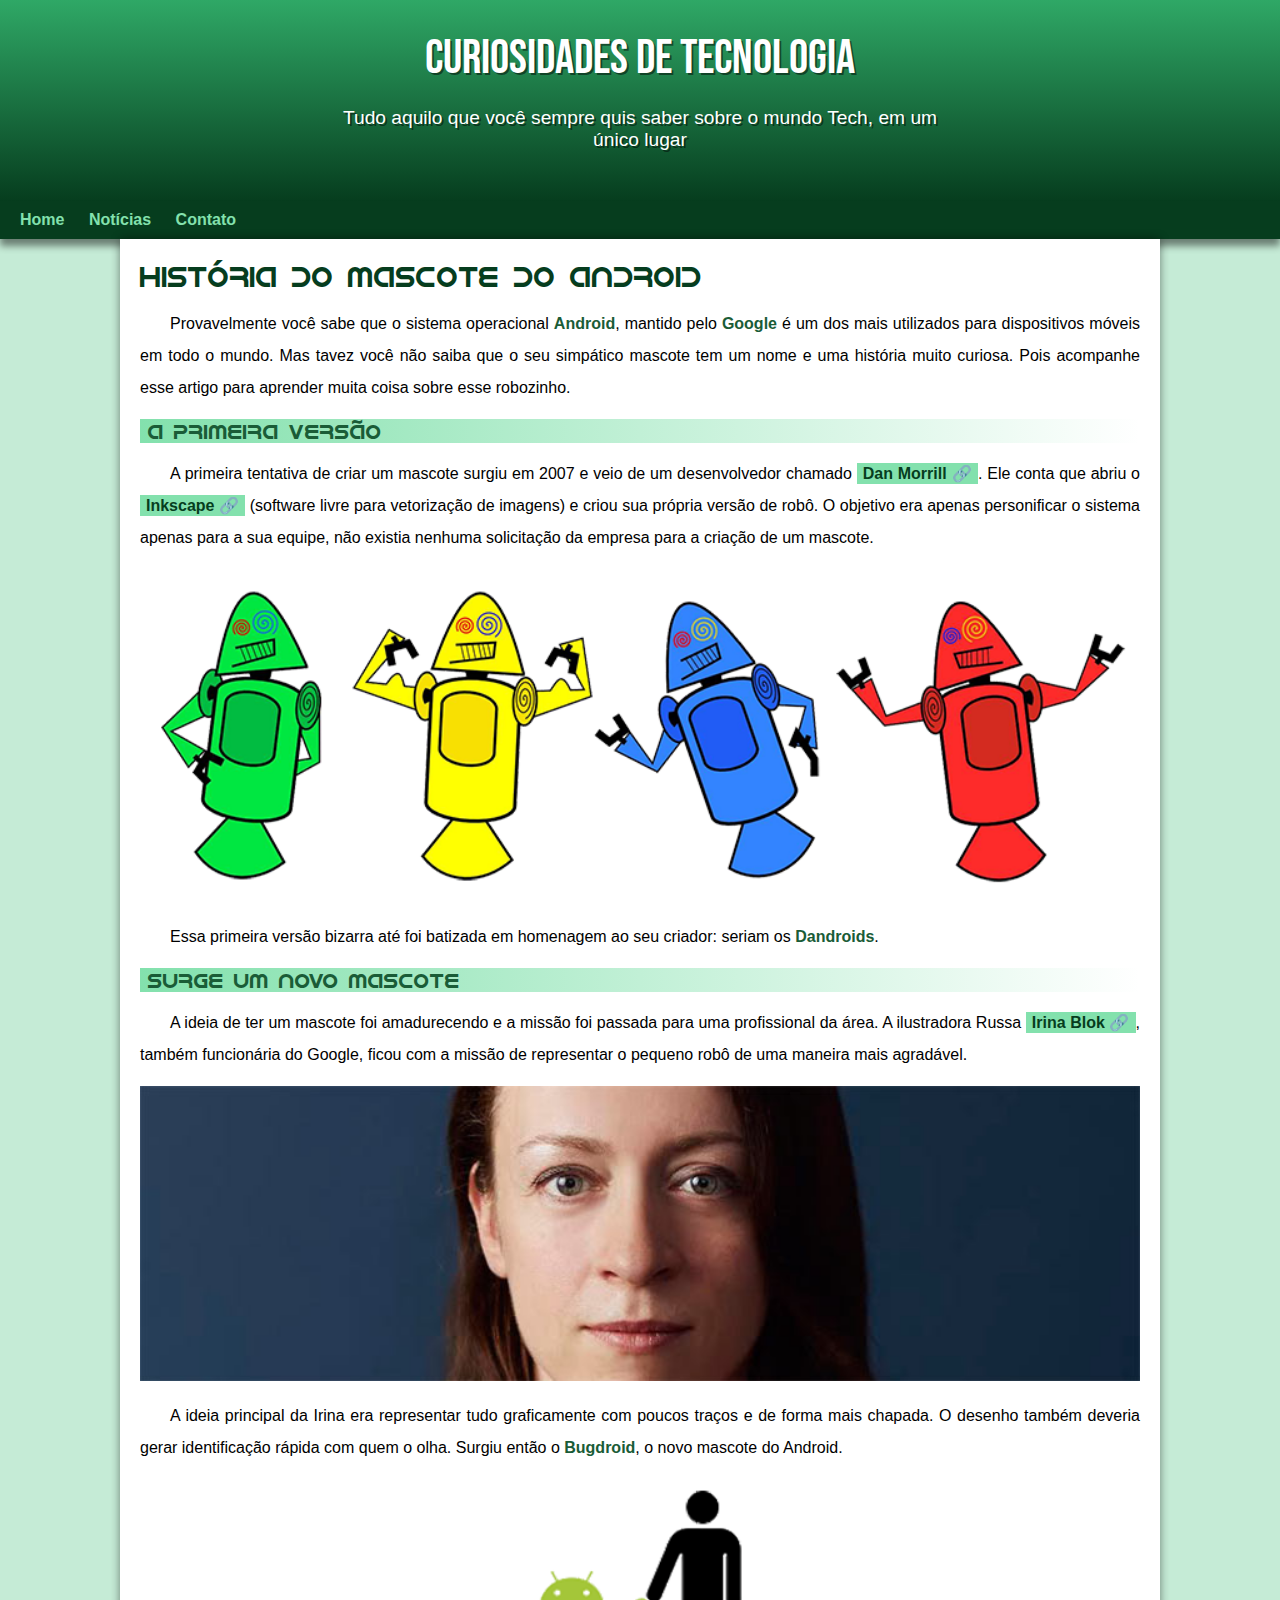
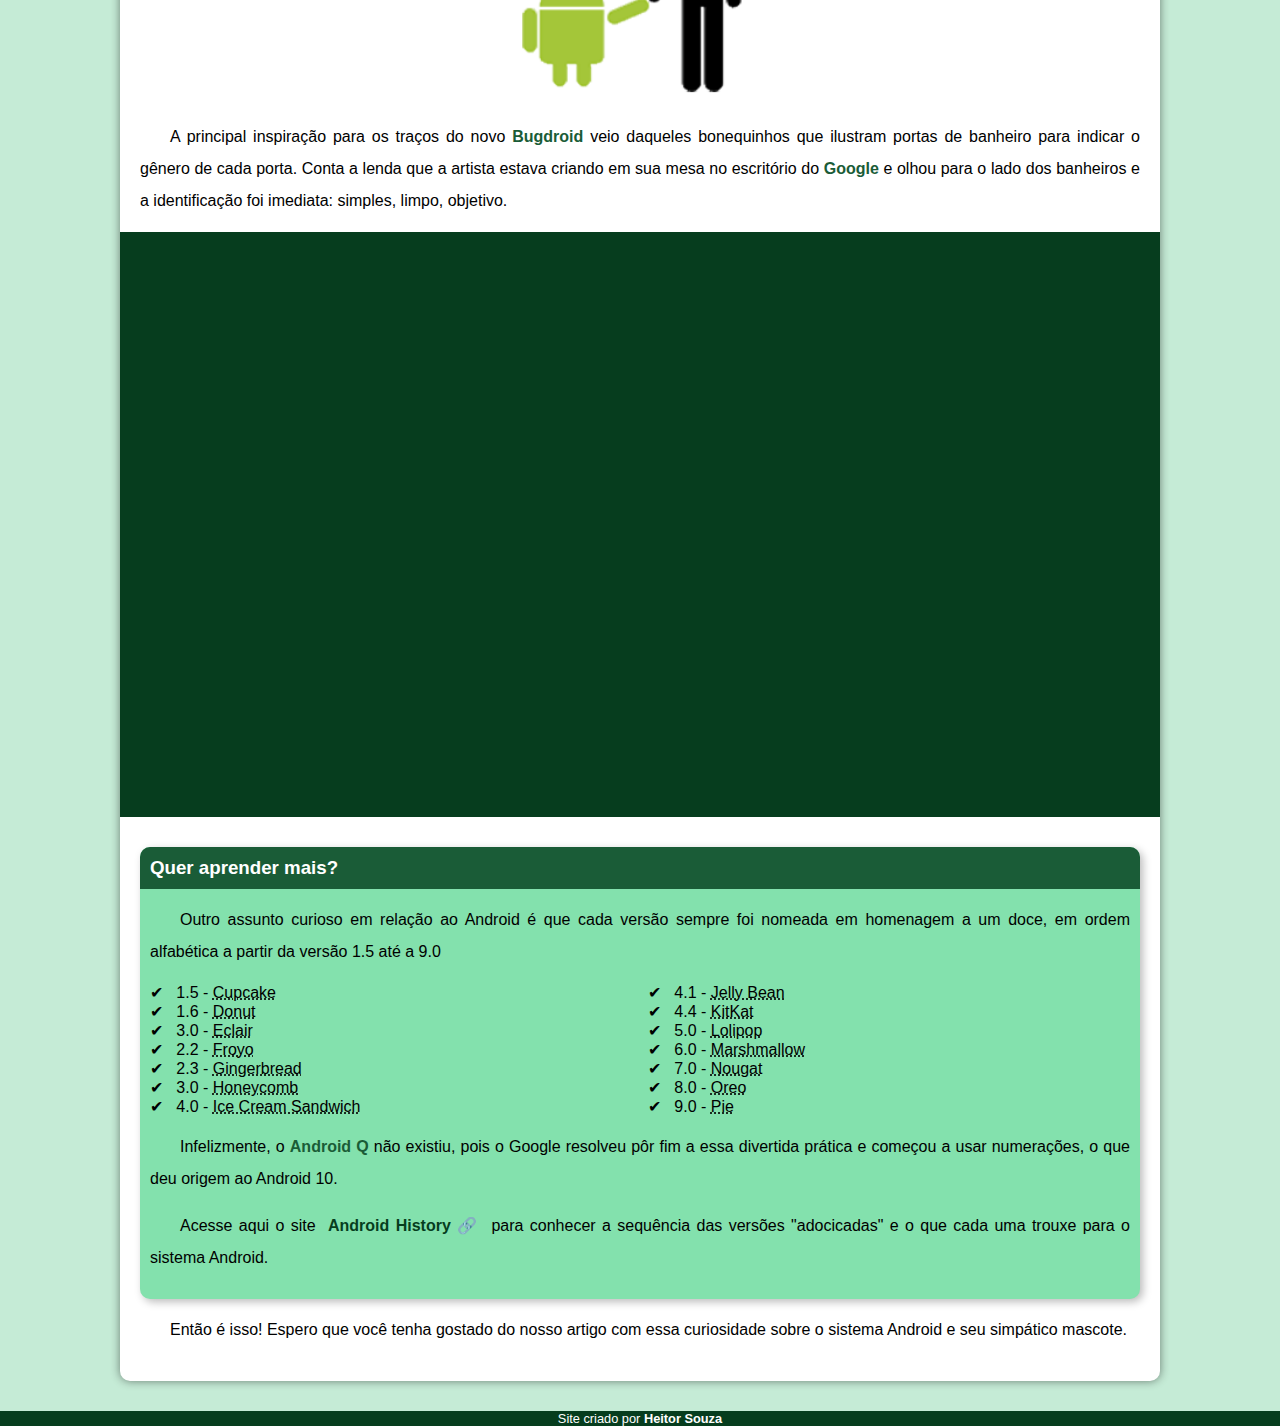
==== commit 9cf8695e: "correcao final" ====
--- a/index.html
+++ b/index.html
@@ -22,11 +22,11 @@
         <article>
             <h1>História do Mascote do Android</h1>
 
-            <p>Provavelmente você sabe que o sistema operacional <strong>Android</strong>, mantido pelo <strong>Google</strong> é um dos mais utilizados para dispositivos móveis em todo o mundo. Mas tavez você não saiba que o seu simpático mascote tem um nome e uma história muito curiosa! Pois acompanhe esse artigo para aprender muita coisa sobre esse robozinho.</p>
+            <p>Provavelmente você sabe que o sistema operacional <strong>Android</strong>, mantido pelo <strong>Google</strong> é um dos mais utilizados para dispositivos móveis em todo o mundo. Mas tavez você não saiba que o seu simpático mascote tem um nome e uma história muito curiosa. Pois acompanhe esse artigo para aprender muita coisa sobre esse robozinho.</p>
 
             <h2>A primeira versão</h2>
 
-            <p>A primeira tentativa de criar um mascote surgiu em 2007 e veio de um desenvolvedor chamado <a href="https://androidcommunity.com/dan-morrill-shows-us-the-android-mascot-that-almost-was-20130103/" target="_blank" class="externo">Dan Morrill</a>. Ele conta que abriu o <a href="https://inkscape.org/" target="_blank" class="externo">Inkscape</a> (software livre para vetorização de imagens) e criou sua própria versão de robô. O objetivo era apenas personificar o sistema apenas para a a sua equipe, não existia nenhuma solicitação da empresa para a criação de um mascote.</p>
+            <p>A primeira tentativa de criar um mascote surgiu em 2007 e veio de um desenvolvedor chamado <a href="https://androidcommunity.com/dan-morrill-shows-us-the-android-mascot-that-almost-was-20130103/" target="_blank" class="externo">Dan Morrill</a>. Ele conta que abriu o <a href="https://inkscape.org/" target="_blank" class="externo">Inkscape</a> (software livre para vetorização de imagens) e criou sua própria versão de robô. O objetivo era apenas personificar o sistema apenas para a sua equipe, não existia nenhuma solicitação da empresa para a criação de um mascote.</p>
 
             <picture>
                 <source media="(max-width: 670px)" srcset="imagens/dan-droids-pq.png">
